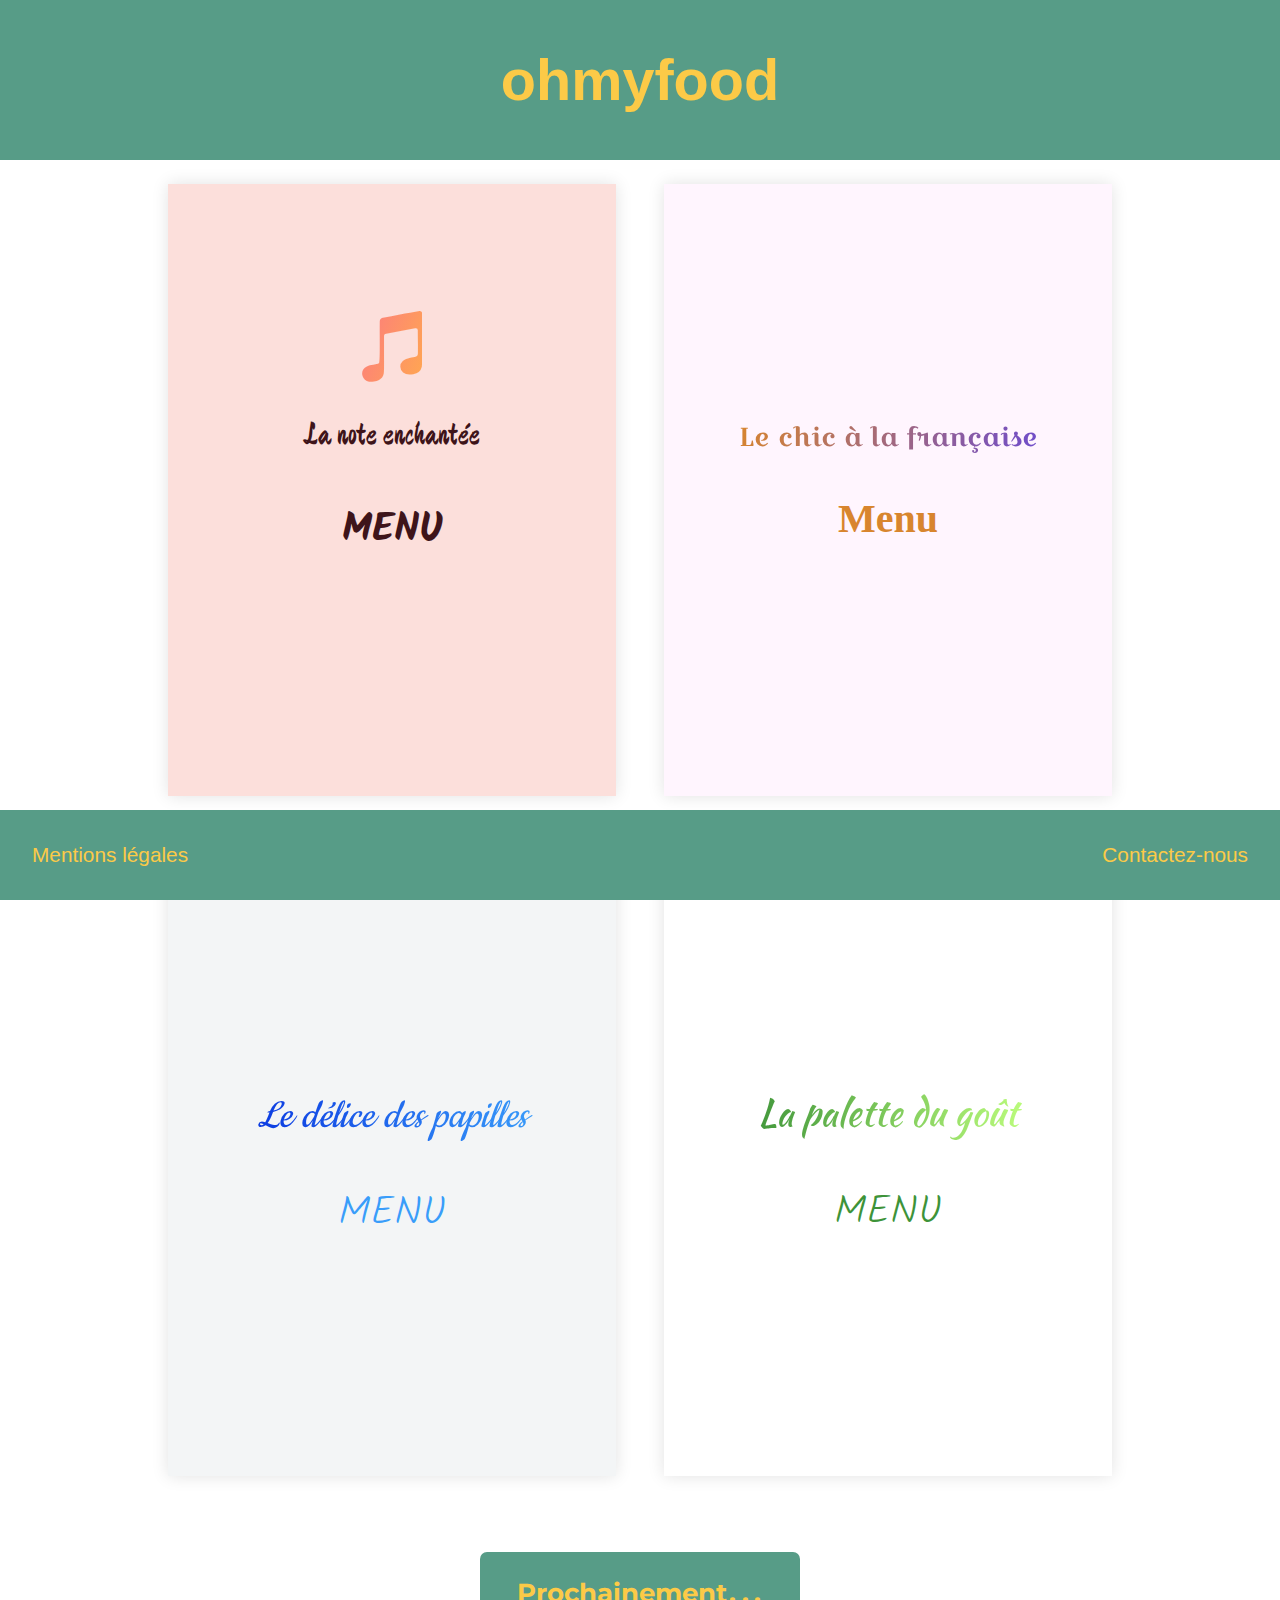
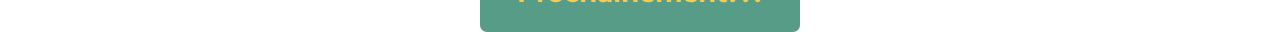
==== index.html @ c5dee018 "Projet ohmyfood" ====
<!DOCTYPE html>
<html lang="fr">
  <head>
    <meta charset="utf-8" />
    <title>Ohmyfood</title>
    <meta name="description" content="Carte du restaurant gastronomique Le délice des papilles"/>
    <meta name="viewport" content="width=device-width, initial-scale=1.0" />
    <link href="https://fonts.googleapis.com/css?family=Devonshire&display=swap" rel="stylesheet"/>
    <link href="https://fonts.googleapis.com/css?family=Croissant+One&display=swap" rel="stylesheet"/>
    <link href="https://fonts.googleapis.com/css?family=Cookie&display=swap" rel="stylesheet"/>
    <link href="https://fonts.googleapis.com/css?family=Kaushan+Script&display=swap" rel="stylesheet"/>
    <link href="https://fonts.googleapis.com/css?family=Montserrat&display=swap" rel="stylesheet"/>
    <link href="https://fonts.googleapis.com/css?family=Kalam:300&display=swap" rel="stylesheet"/>
    <link rel="stylesheet" href="https://use.fontawesome.com/releases/v5.1.0/css/all.css">
    <link rel="Stylesheet" href="style.css" />
  </head>

  <body>
    <div class="bloc">
      <header class="header">
        <a href="index.html"><h1>ohmyfood</h1></a>
      </header>
      <main class="section_menu">
        <section class="section_menu1">
          <a href="la-note-enchantee.html">
            <div class="animation_menu fabposition">
              <i class="fab fa-itunes-note"></i>
              <h2 class="titre_resto1_index">La note enchantée</h2>
              <h3 class="titre_menu1_index">Menu</h3>
            </div>
          </a>
        </section>

        <section class="section_menu2">
          <a href="le-chic-a-la-francaise.html">
            <div class="animation_menu">
              <h2 class="titre_resto2_index">Le chic à la française</h2>
              <h3 class="titre_menu2_index">Menu</h3>
            </div>
          </a>
        </section>

        <section class="section_menu3">
          <a href="le-delice-des-papilles.html">
            <div class="animation_menu">
              <h2 class="titre_resto3_index">Le délice des papilles</h2>
              <h3 class="titre_menu3_index">Menu</h3>
            </div>
          </a>
        </section>

        <section class="section_menu4">
          <a href="la-palette-du-gout.html">
            <div class="animation_menu">
              <h2 class="titre_resto4_index">La palette du goût</h2>
              <h3 class="titre_menu4_index">Menu</h3>
            </div>
          </a>
        </section>
      </main>

      <section class="prochainement">
        <h4>Prochainement</h4>
        <span>.</span>
        <span>.</span>
        <span>.</span>
      </section>

      <footer>
        <div class="footer">
          <a class="mention" href="#">Mentions légales</a>
          <a class="contact" href="#"
            >Contactez-nous</a>
        </div>
      </footer>
    </div>
  </body>
</html>
---- style.css ----
/*----------MIXIN DE STYLE (CADRE MENU DE L'INDEX ET CADRE MENU INDIVIDUEL)-------------*/
/*----------MIXIN DES ANIMATIONS-------------*/
/*------------ EFFET ZOOM DES MENUS DE INDEX-------------- */
@keyframes zoom_menu {
  0% {
    opacity: 1;
    transform: scale(1);
  }
  100% {
    opacity: 0.6;
    transform: scale(1.2);
  }
}
/*----------- POINTS DE SUSPENSION ----------------*/
@keyframes points {
  0% {
    opacity: 1;
  }
  100% {
    opacity: 0;
  }
}
/*------------ EFFET ZOOM DES MENUS DE INDEX-------------- */
.section_menu a:hover {
  animation: zoom_menu 2s forwards;
}
/*----------- ANIMATION 3 POINTS DE PROCHAINEMENT ----------------*/
.prochainement span {
  margin: 0.1em;
  font-weight: bold;
  animation: points;
  animation-duration: 2s;
  animation-iteration-count: infinite;
  animation-timing-function: ease-in-out;
}
.prochainement span:nth-child(2) {
  animation-delay: 0.7s;
}
.prochainement span:nth-child(3) {
  animation-delay: 1.4s;
}

/*----------- SOULIGNEMENT DES SERVICES DE CHAQUE MENU ----------------*/
.service h3:after {
  content: "";
  position: absolute;
  width: 0;
  height: 2px;
  display: block;
  margin-top: 5px;
  right: 0;
  background: black;
  transition: width 0.7s ease;
  -webkit-transition: width 0.7s ease;
}
.service h3:hover:after {
  width: 100%;
  left: 0;
}

/*------------------GENERAL-------------------------*/
html, body {
  margin: 0;
  padding: 0;
}

a {
  text-decoration: none;
}

.bloc {
  width: 100%;
  height: 1600px;
  margin: 0;
  font-family: sans-serif;
}

/*--------------------HEADER-------------------------*/
.header {
  height: 10%;
  background-color: #579c87;
  text-align: center;
  margin: 0;
  color: #fcca47;
  display: flex;
  align-items: center;
  justify-content: center;
}

.header h1, .header p {
  color: #fcca47;
  text-decoration: none;
  font-weight: bold;
}
.header p ,header h1{
  font-size: 3.6rem;
}

/*-----------------------INDEX-------------------------*/
.section_menu {
  width: 100%;
  height: 85%;
  display: flex;
  flex-direction: row;
  justify-content: center;
  flex-wrap: wrap;
  margin: auto;
}

.section_menu1 {
  box-shadow: 0 0 1em #e2e2e2;
  width: 35%;
  height: 45%;
  margin: 1.5em 1.5em 1.5em 1.5em;
  display: flex;
  flex-direction: column;
  align-items: center;
  justify-content: center;
  text-decoration: none;
  text-align: center;
  background-color: #fcdfdb;
}
.fab {
  background: -webkit-linear-gradient(340deg, #fc7b7f, #ffa751);
  -webkit-text-fill-color: transparent;
  -webkit-background-clip: text;
  margin-top: 0.1em;
  font-size: 5em;
  color: #3e141a;
}
.fabposition {
  margin-top: -5em;
}

.section_menu1 .titre_resto1_index {
  font-family: "Devonshire", cursive;
  color: #3e141a;
  font-size: 2rem;
  font-weight: lighter;
}

.section_menu2 {
  box-shadow: 0 0 1em #e2e2e2;
  width: 35%;
  height: 45%;
  margin: 1.5em 1.5em 1.5em 1.5em;
  display: flex;
  flex-direction: column;
  align-items: center;
  justify-content: center;
  text-decoration: none;
  text-align: center;
  background-color: #fff5fe;
}

.section_menu3 {
  box-shadow: 0 0 1em #e2e2e2;
  width: 35%;
  height: 45%;
  margin: 1.5em 1.5em 1.5em 1.5em;
  display: flex;
  flex-direction: column;
  align-items: center;
  justify-content: center;
  text-decoration: none;
  text-align: center;
  background-color: #f3f5f6;
}

.section_menu4 {
  box-shadow: 0 0 1em #e2e2e2;
  width: 35%;
  height: 45%;
  margin: 1.5em 1.5em 1.5em 1.5em;
  display: flex;
  flex-direction: column;
  align-items: center;
  justify-content: center;
  text-decoration: none;
  text-align: center;
  background-color: #fff;
}

.titre_resto2_index,
.titre_resto2 {
  font-family: "Croissant one", cursive;
  font-size: 1.6rem;
  color: #d8852e;
  background: -webkit-linear-gradient(340deg, #d8852e, #6e4ccc);
  -webkit-text-fill-color: transparent;
  -webkit-background-clip: text;
  font-weight: lighter;
}

.titre_resto3_index,
.titre_resto3 {
  font-family: "Cookie", cursive;
  font-size: 2.8rem;
  color: #0936e0;
  background: -webkit-linear-gradient(left, #0936e0, #399dfa);
  -webkit-text-fill-color: transparent;
  -webkit-background-clip: text;
  font-weight: lighter;
  font-style: italic;
  padding-left: 1rem;
  padding-right: 1rem;
}

.titre_resto4_index,
.titre_resto4 {
  font-family: "Kaushan script", cursive;
  font-size: 2.3rem;
  color: #3d9339;
  background: -webkit-linear-gradient(left, #3d9339, #bfff7e);
  -webkit-text-fill-color: transparent;
  -webkit-background-clip: text;
  font-weight: lighter;
  padding-left: 1rem;
  padding-right: 1rem;
}

.titre_menu1_index,
.titre_menu3_index,
.titre_menu4_index {
  font-family: "segoe print", "Kalam", sans-serif;
  font-size: 2.5rem;
  text-transform: uppercase;
  color: #3e141a;
}

.titre_menu2_index {
  font-family: "bell mt", serif;
  font-size: 2.5rem;
  color: #d8852e;
}

.titre_menu3_index {
  color: #399dfa;
  font-weight: lighter;
}

.titre_menu4_index {
  color: #3d9339;
  font-weight: lighter;
}

/*-----------------------PAGE MENU---------------------*/
/*----------PAGE MENU ELEMENT COMMUN------------*/
.service {
  height: 5rem;
  display: flex;
  flex-direction: row;
  align-items: center;
  justify-content: space-between;
  margin-left: 4rem;
  margin-right: 4rem;
}
.service h3 {
  font-size: 1.5rem;
  position: relative;
}

.restaurant {
  text-align: center;

}

.restaurant_h1 {
  font-size: 2rem;
  margin-top: 3rem;
  text-align: center;
}

.recette {
  margin-left: 4rem;
  margin-right: 1rem;
}

.prix {
  margin-right: 4rem;
  font-weight: bold;
}

.plat {
  display: flex;
  flex-direction: row;
  justify-content: space-between;
}

/*--------------PAGE MENU 1--------------*/

.titre_menu1 {
  font-family: "Devonshire", cursive;
  font-size: 3rem;
  font-weight: lighter;
  margin-top: 1rem;
  margin-bottom: 1rem;
}
.bande1_menu1 {
  -webkit-clip-path: polygon(52% 37%, 72% 38%, 100% 39%, 100% 40%, 77% 40%, 65% 39%, 36% 40%, 0 39%, 0 38%, 30% 38%);
  clip-path: polygon(52% 37%, 72% 38%, 100% 39%, 100% 40%, 77% 40%, 65% 39%, 36% 40%, 0 39%, 0 38%, 30% 38%);
  background-color: #3e141a;
  width: 30%;
  height: 300%;
  margin-left: 0em;
  margin-top: 3em;
}

.bande2_menu1 {
  -webkit-clip-path: polygon(52% 37%, 72% 38%, 100% 39%, 100% 40%, 77% 40%, 65% 39%, 36% 40%, 0 39%, 0 38%, 30% 38%);
  clip-path: polygon(52% 37%, 72% 38%, 100% 39%, 100% 40%, 77% 40%, 65% 39%, 36% 40%, 0 39%, 0 38%, 30% 38%);
  background-color: #3e141a;
  width: 30%;
  height: 300%;
  margin-left: 0em;
  margin-top: 3em;
}

.carte_menu1 {
  width: 65%;
  margin: 1em auto 10em auto;
  font-family: "segoe print", "Kalam", sans-serif;
  box-shadow: 0 0 1em #e2e2e2;
  background-color: #fcdfdb;
  color: #3e141a;
}
.menu1_end {
  display: flex;
  flex-direction: row;
  align-items: center;
  justify-content: center;
  margin-top: 3em;
  margin-bottom: 2em;
}
.menu1_end h2 {
  font-family: "Devonshire", cursive;
  font-size: 2.5rem;
  font-weight: lighter;
}

/*-------------PAGE MENU 2--------------*/
.carte_menu2 {
  width: 65%;
  margin: auto;
  padding-bottom: 6em;
  font-family: "segoe print", "Kalam", sans-serif;
  box-shadow: 0 0 1em #e2e2e2;
  background-color: #fff5fe;
  font-family: "bell mt", serif;
  font-size: 1.3rem;
}

.bande1_menu2 {
  display: block;
  -webkit-clip-path: polygon(87% 46%, 100% 50%, 87% 54%, 0% 50%);
  clip-path: polygon(87% 46%, 100% 50%, 87% 54%, 0% 50%);
   width: 30%;
  height: 300%;
  margin-left: 0em;
  margin-top: 0em;
}
.bande2_menu2 {
  display: block;
  -webkit-clip-path: polygon(13% 46%, 100% 50%, 13% 54%, 0% 50%);
  clip-path: polygon(13% 46%, 100% 50%, 13% 54%, 0% 50%);
  width: 30%;
  height: 300%;
  margin-left: 0em;
  margin-top: 0em;
}

.bande_menu2_color1 {
  background-color: #d8852e;
}
.bande_menu2_color2 {
  background-color: #a56799;
}
.bande_menu2_color3 {
  background-color: #6e4ccc;
}

.carte_menu2 .service {
  margin-left: 1rem;
  margin-right: 1rem;
}
.carte_menu2 .recette {
  margin-left: 8rem;
}
.carte_menu2 .prix {
  margin-right: 8rem;
}
.carte_menu2 .service h3 {
  font-size: 1.4rem;
}

.titre_resto2 {
  font-size: 3rem;
  margin-top: 3rem;
  padding-top: 6rem;
  margin-bottom: 6rem;
}

.soustitre1_menu2, .color1 {
  color: #d8852e;
}

.soustitre2_menu2, .color2 {
  color: #a56799;
}

.soustitre3_menu2, .color3{
  color: #6e4ccc;
}


/*---------------PAGE MENU 3--------------------------*/
.titre_resto3 {
  font-size: 4rem;
  margin-top: 3rem;
  padding-top: 4rem;
  margin-bottom: 4rem;
}

.carte_menu3 {
  width: 65%;
  margin: auto;
  padding-bottom: 5em;
  font-family: "segoe print", "Kalam", sans-serif;
  box-shadow: 0 0 1em #e2e2e2;
  background-color: #f3f5f6;
  font-size: 1.1rem;
}
.carte_menu3 .service h3 {
  font-size: 1.3rem;
}

.bande1_menu3 {
  display: block;
  clip-path: polygon(48% 45%, 96% 45%, 100% 50%, 12% 50%, 6% 47%, 2% 44%, 0% 41%, 9% 45%);
  -webkit-clip-path: polygon(48% 45%, 96% 45%, 100% 50%, 12% 50%, 6% 47%, 2% 44%, 0% 41%, 9% 45%);
  width: 38%;
  height: 150%;
  margin-left: -3em;
  margin-top: 0.4em;
  background-color: #0936e0;
}
.bande2_menu3 {
  display: block;
  clip-path: polygon(94% 41%, 89% 44%, 83% 45%, 37% 45%, 1% 45%, 0% 50%, 71% 50%, 86% 49%, 91% 46%, 94% 44%, 96% 39%);
  -webkit-clip-path: polygon(94% 41%, 89% 44%, 83% 45%, 37% 45%, 1% 45%, 0% 50%, 71% 50%, 86% 49%, 91% 46%, 94% 44%, 96% 39%);
  width: 38%;
  height: 150%;
  margin-right: -4em;
  margin-top: 0.4em;
  background-color: #0936e0;
}
/*---------------PAGE MENU 4--------------------*/
.titre_resto4 {
  font-size: 3.5rem;
  margin-top: 3rem;
  padding-top: 4rem;
  margin-bottom: 4rem;
}

.carte_menu4 {
  width: 65%;
  margin: auto;
  padding-bottom: 5em;
  font-family: "segoe print", "Kalam", sans-serif;
  box-shadow: 0 0 1em #e2e2e2;
  background-color: #fff;
  font-size: 1rem;
}
.carte_menu4 .service h3 {
  font-size: 1.4rem;
}

.bande1_menu4{
  display: block;
  -webkit-clip-path: polygon(100% 41%, 75% 39%, 55% 40%, 44% 40%, 26% 39%, 11% 40%, 0 39%, 0 43%, 10% 43%, 25% 43%, 36% 42%, 58% 43%, 69% 42%, 81% 43%, 100% 43%);
  clip-path: polygon(100% 41%, 75% 39%, 55% 40%, 44% 40%, 26% 39%, 11% 40%, 0 39%, 0 43%, 10% 43%, 25% 43%, 36% 42%, 58% 43%, 69% 42%, 81% 43%, 100% 43%);
  width: 38%;
  height: 150%;
  margin-left: -2em;
  margin-top: 1.2em;
  background: -webkit-linear-gradient(left, #3d9339, #bfff7e);

}
.bande2_menu4{
  display: block;
  -webkit-clip-path: polygon(100% 40%, 75% 39%, 55% 39%, 44% 40%, 26% 39%, 11% 40%, 0 39%, 0 43%, 10% 43%, 25% 43%, 36% 42%, 58% 43%, 69% 42%, 81% 43%, 100% 46%);
  clip-path: polygon(100% 40%, 75% 39%, 55% 39%, 44% 40%, 26% 39%, 11% 40%, 0 39%, 0 43%, 10% 43%, 25% 43%, 36% 42%, 58% 43%, 69% 42%, 81% 43%, 100% 46%);
  width: 38%;
  height: 150%;
  margin-right: -2em;
  margin-top: 1.2em;
  background: -webkit-linear-gradient(right, #3d9339, #bfff7e);
}

/*---------------PROCHAINEMENT-------------------------*/
.prochainement {
  width: 25%;
  height: 5%;
  background-color: #579c87;
  color: #fcca47;
  font-size: 1.6rem;
  text-align: center;
  margin: 2rem auto 10rem auto;
  border-radius: 7px;
  display: flex;
  flex-direction: row;
  align-items: center;
  justify-content: center;
  font-family: "Montserrat", sans-serif;
}

/*---------------MENTIONS-------------------*/
.mention {
  text-align: center;
}

/*---------------FOOTER-------------------*/
.footer {
  width: 100%;
  height: 10%;
  background-color: #579c87;
  position: fixed;
  bottom: 0;
  left: 0;
  margin: 0;
  font-size: 1.3rem;
  display: flex;
  flex-direction: row;
  justify-content: space-between;
  align-items: center;
}

.mention {
  color: #fcca47;
  padding-left: 2rem;
}

.contact {
  color: #fcca47;
  padding-right: 2rem;
}



/*---------------------- media queries ------------------------*/

/********BREAKPOINTS********
Format tablette = 1024px
format smartphone = 500px
****************************/




/* Format Tablette classique: Augmentation des cadres des menus sur toutes les pages. Diminution de l'image de la note.
  Diminution de la police des titres et de "Prochainement". Augmentation du cadre de prochainement */
@media (max-width: 1024px) {


  .index_section_menu1,
  .index_section_menu2,
  .index_section_menu3,
  .index_section_menu4 {
    width: 45%;
    height: 45%;
    margin: 1rem auto;
  }

  .carte_menu1,
  .carte_menu2,
  .carte_menu3,
  .carte_menu4{
    width: 90%;
  }

  .titre_menu1_index,
  .titre_menu2_index,
  .titre_menu3_index,
  .titre_menu4_index {
    font-size: 2rem;
  }

  .titre_resto2_index {
    font-size: 1.5rem;
  }

  .titre_resto3_index {
    font-size: 2.5rem;
  }


  .service h3 {
    font-size: 1.4rem;
  }

  .carte_menu3 .service h3 {
    font-size: 1.2rem;
  }

  .carte_menu4 .service h3 {
    font-size: 1.2rem;
  }


  .prochainement {
    font-size: 1.2rem;
    width: 40%;
  }


}

/* Format Smartphone: Transformation des cadres des menus sur la page index.
     Diminution générale des polices, images et marges.
     Diminution de la police de "Prochainement" et augmentation du cadre */

@media (max-width: 500px) {

  .index_section_menu1,
  .index_section_menu2,
  .index_section_menu3,
  .index_section_menu4 {
    width: 90%;
    height: 22%;
  }

  .titre_menu1_index,
  .titre_menu2_index,
  .titre_menu3_index,
  .titre_menu4_index {
    font-size: 1rem;
  }

  .titre_resto2_index {
    font-size: 1.2rem;
  }
  .restaurant_h1 {
    font-size: 1.3rem;
  }
  .titre_resto1,
  .titre_resto2,
  .titre_resto3,
  .titre_resto4 {
    font-size: 1rem;
    margin: auto;
  }

  .service {
    margin-left: 0.7rem;
    margin-right: 0.7rem;
  }

  .carte_menu1 .service h3,
  .carte_menu2 .service h3,
  .carte_menu3 .service h3,
  .carte_menu4.service h3 {
    font-size: 1rem;
  }

  .recette {
    margin-left: 0.8rem;
    margin-right: 0.5rem;
    font-size: 0.9rem;
  }

  .prix {
    margin-right: 0.8rem;
    font-size: 0.9rem;
  }

  .carte_menu1 .recette {
    margin-left: 0.8rem;
    margin-right: 0.5rem;
    font-size: 1rem;
  }

  .carte_menu2 .prix {
    margin-right: 0.8rem;
    font-size: 1.1rem;
  }

  .resto_1_end h2 {
    font-size: 1.8rem;
  }
  .prochainement {
    font-size: 1.1rem;
    width: 60%;
  }
  .footer_lien {
    font-size: 1.1rem;
  }
  .mention {
    margin-right: 1rem;
    text-align: center;
  }

  .contact {
    margin-left: 1rem;
    text-align: center;
  }
}
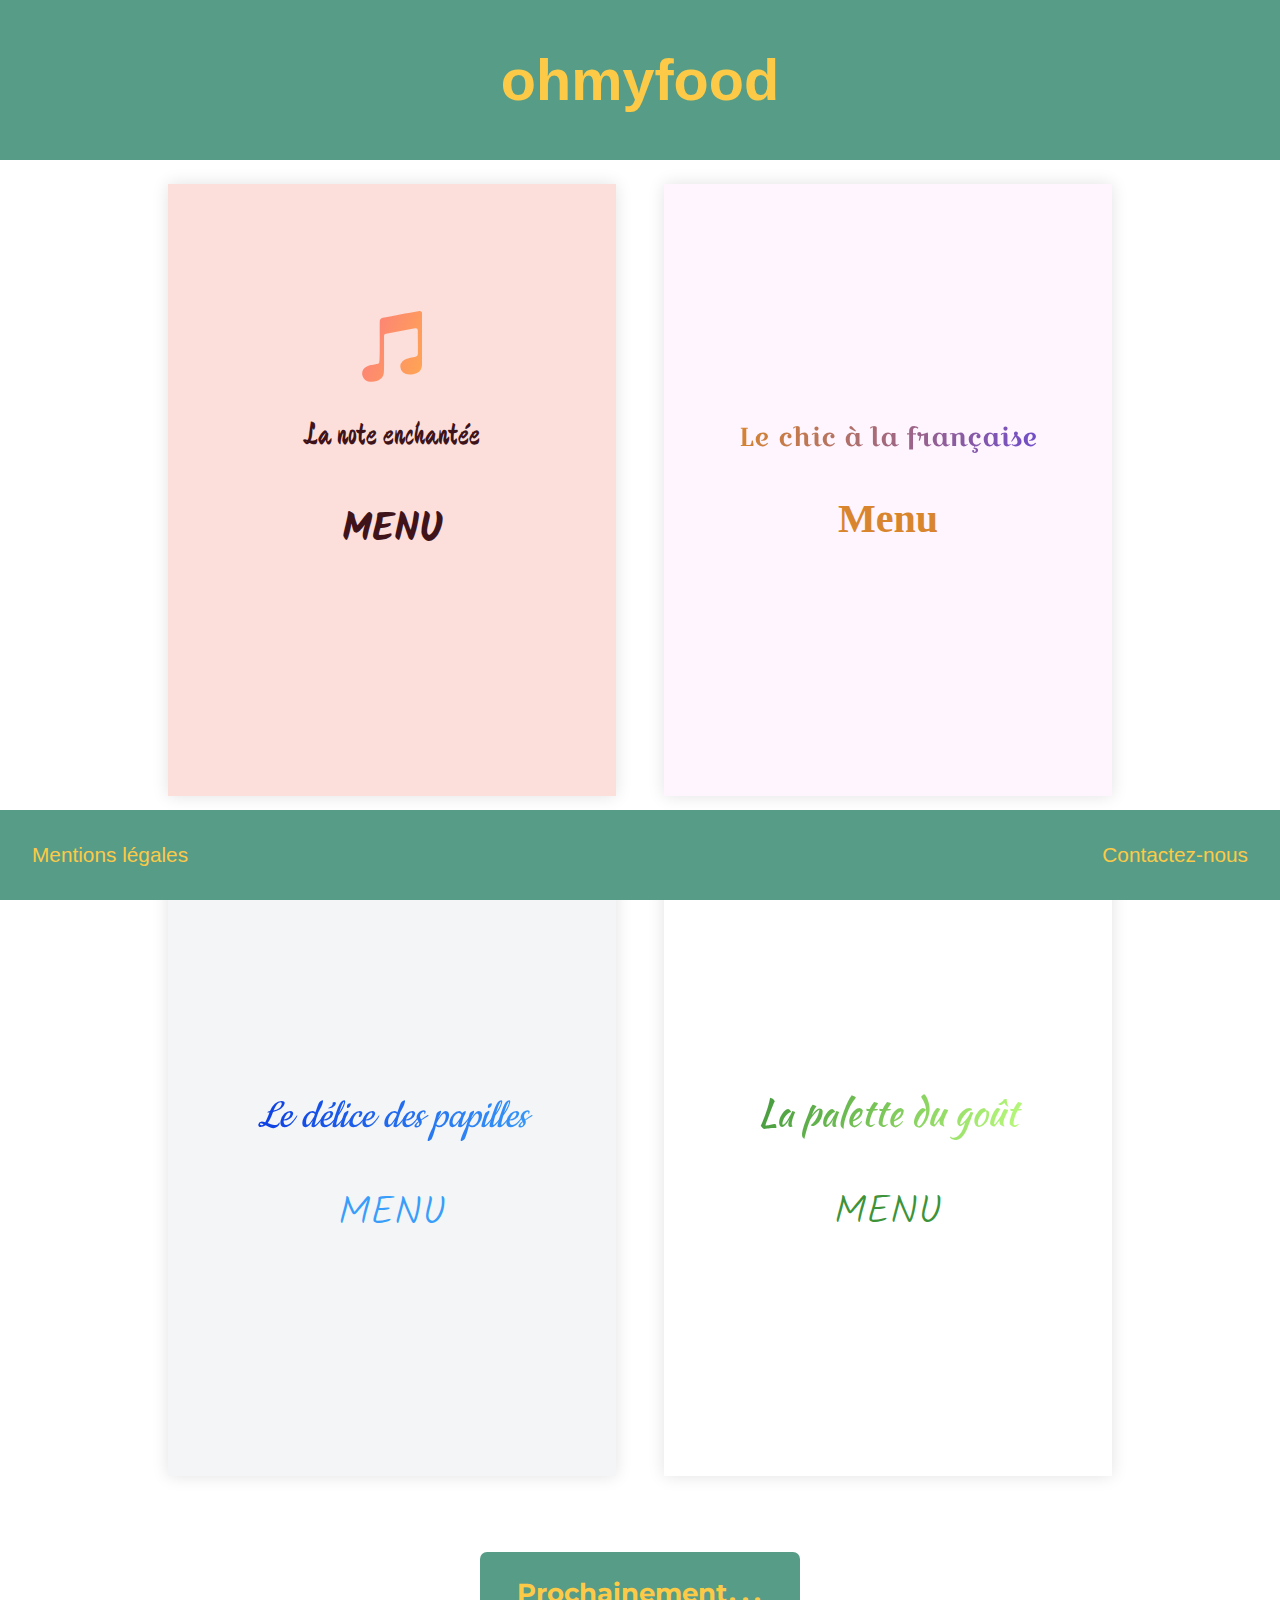
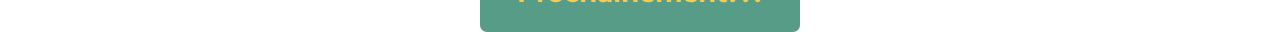
==== commit e4716e3c: "Modifications au niveau des balises" ====
--- a/index.html
+++ b/index.html
@@ -3,8 +3,8 @@
   <head>
     <meta charset="utf-8" />
     <title>Ohmyfood</title>
-    <meta name="description" content="Carte du restaurant gastronomique Le délice des papilles"/>
-    <meta name="viewport" content="width=device-width, initial-scale=1.0" />
+    <meta name="description" content="Réservez les plus grands restaurants de Paris"/>
+    <meta name="viewport" content="width=device-width, initial-scale=1" />
     <link href="https://fonts.googleapis.com/css?family=Devonshire&display=swap" rel="stylesheet"/>
     <link href="https://fonts.googleapis.com/css?family=Croissant+One&display=swap" rel="stylesheet"/>
     <link href="https://fonts.googleapis.com/css?family=Cookie&display=swap" rel="stylesheet"/>
--- a/style.css
+++ b/style.css
@@ -1,5 +1,4 @@
-/*----------MIXIN DE STYLE (CADRE MENU DE L'INDEX ET CADRE MENU INDIVIDUEL)-------------*/
-/*----------MIXIN DES ANIMATIONS-------------*/
+@charset "UTF-8";
 /*------------ EFFET ZOOM DES MENUS DE INDEX-------------- */
 @keyframes zoom_menu {
   0% {
@@ -181,8 +180,7 @@
   background-color: #fff;
 }
 
-.titre_resto2_index,
-.titre_resto2 {
+.titre_resto2_index {
   font-family: "Croissant one", cursive;
   font-size: 1.6rem;
   color: #d8852e;
@@ -192,12 +190,11 @@
   font-weight: lighter;
 }
 
-.titre_resto3_index,
-.titre_resto3 {
+.titre_resto3_index {
   font-family: "Cookie", cursive;
   font-size: 2.8rem;
   color: #0936e0;
-  background: -webkit-linear-gradient(left, #0936e0, #399dfa);
+  background: -webkit-linear-gradient(340deg, #0936e0, #399dfa);
   -webkit-text-fill-color: transparent;
   -webkit-background-clip: text;
   font-weight: lighter;
@@ -206,12 +203,11 @@
   padding-right: 1rem;
 }
 
-.titre_resto4_index,
-.titre_resto4 {
+.titre_resto4_index {
   font-family: "Kaushan script", cursive;
   font-size: 2.3rem;
   color: #3d9339;
-  background: -webkit-linear-gradient(left, #3d9339, #bfff7e);
+  background: -webkit-linear-gradient(340deg, #3d9339, #bfff7e);
   -webkit-text-fill-color: transparent;
   -webkit-background-clip: text;
   font-weight: lighter;
@@ -354,8 +350,8 @@
   display: block;
   -webkit-clip-path: polygon(87% 46%, 100% 50%, 87% 54%, 0% 50%);
   clip-path: polygon(87% 46%, 100% 50%, 87% 54%, 0% 50%);
-   width: 30%;
-  height: 300%;
+  width: 35%;
+  height: 250%;
   margin-left: 0em;
   margin-top: 0em;
 }
@@ -363,8 +359,8 @@
   display: block;
   -webkit-clip-path: polygon(13% 46%, 100% 50%, 13% 54%, 0% 50%);
   clip-path: polygon(13% 46%, 100% 50%, 13% 54%, 0% 50%);
-  width: 30%;
-  height: 300%;
+  width: 35%;
+  height: 250%;
   margin-left: 0em;
   margin-top: 0em;
 }
@@ -382,15 +378,16 @@
 .carte_menu2 .service {
   margin-left: 1rem;
   margin-right: 1rem;
-}
+}/*
 .carte_menu2 .recette {
   margin-left: 8rem;
 }
 .carte_menu2 .prix {
   margin-right: 8rem;
-}
+}*/
 .carte_menu2 .service h3 {
   font-size: 1.4rem;
+  text-align: center;
 }
 
 .titre_resto2 {
@@ -415,10 +412,16 @@
 
 /*---------------PAGE MENU 3--------------------------*/
 .titre_resto3 {
+  font-family: "Cookie", cursive;
   font-size: 4rem;
+  font-weight: lighter;
   margin-top: 3rem;
   padding-top: 4rem;
   margin-bottom: 4rem;
+  color: #0936e0;
+  background: -webkit-linear-gradient(340deg, #2b00ff, #63edff);
+  -webkit-text-fill-color: transparent;
+  -webkit-background-clip: text;
 }
 
 .carte_menu3 {
@@ -442,7 +445,6 @@
   height: 150%;
   margin-left: -3em;
   margin-top: 0.4em;
-  background-color: #0936e0;
 }
 .bande2_menu3 {
   display: block;
@@ -452,7 +454,18 @@
   height: 150%;
   margin-right: -4em;
   margin-top: 0.4em;
-  background-color: #0936e0;
+}
+
+.bande_menu3_color1 {
+  background-color: #2b00ff;
+}
+
+.bande_menu3_color2 {
+  background-color: #0066ff;
+}
+
+.bande_menu3_color3{
+  background-color: #009dff;
 }
 /*---------------PAGE MENU 4--------------------*/
 .titre_resto4 {
@@ -551,30 +564,33 @@
 
 /********BREAKPOINTS********
 Format tablette = 1024px
-format smartphone = 500px
+format smartphone = 768px
 ****************************/
 
 
 
 
-/* Format Tablette classique: Augmentation des cadres des menus sur toutes les pages. Diminution de l'image de la note.
+/* Format Tablette classique: Augmentation des cadres des menus sur toutes les pages.
   Diminution de la police des titres et de "Prochainement". Augmentation du cadre de prochainement */
 @media (max-width: 1024px) {
 
 
-  .index_section_menu1,
-  .index_section_menu2,
-  .index_section_menu3,
-  .index_section_menu4 {
+  .section_menu1,
+  .section_menu2,
+  .section_menu3,
+  .section_menu4 {
     width: 45%;
     height: 45%;
     margin: 1rem auto;
   }
 
+  .fabposition {
+  margin-top: -1em;
+  }
   .carte_menu1,
   .carte_menu2,
   .carte_menu3,
-  .carte_menu4{
+  .carte_menu4 {
     width: 90%;
   }
 
@@ -606,29 +622,48 @@
     font-size: 1.2rem;
   }
 
+  .bande1_menu3 {
+  display: block;
+  clip-path: polygon(48% 45%, 96% 45%, 100% 50%, 12% 50%, 6% 47%, 2% 44%, 0% 41%, 9% 45%);
+  -webkit-clip-path: polygon(48% 45%, 96% 45%, 100% 50%, 12% 50%, 6% 47%, 2% 44%, 0% 41%, 9% 45%);
+  width: 38%;
+  height: 150%;
+  }
+  .bande2_menu3 {
+  display: block;
+  clip-path: polygon(94% 41%, 89% 44%, 83% 45%, 37% 45%, 1% 45%, 0% 50%, 71% 50%, 86% 49%, 91% 46%, 94% 44%, 96% 39%);
+  -webkit-clip-path: polygon(94% 41%, 89% 44%, 83% 45%, 37% 45%, 1% 45%, 0% 50%, 71% 50%, 86% 49%, 91% 46%, 94% 44%, 96% 39%);
+  width: 38%;
+  height: 150%;
+  }
+
 
   .prochainement {
     font-size: 1.2rem;
     width: 40%;
   }
+  
 
 
 }
 
 /* Format Smartphone: Transformation des cadres des menus sur la page index.
-     Diminution générale des polices, images et marges.
+     Diminution générale des polices et marges.
      Diminution de la police de "Prochainement" et augmentation du cadre */
 
-@media (max-width: 500px) {
-
-  .index_section_menu1,
-  .index_section_menu2,
-  .index_section_menu3,
-  .index_section_menu4 {
+@media (max-width: 768px) {
+
+  .section_menu1,
+  .section_menu2,
+  .section_menu3,
+  .section_menu4 {
     width: 90%;
     height: 22%;
   }
 
+  .fabposition {
+  margin-top: 0em;
+  }
   .titre_menu1_index,
   .titre_menu2_index,
   .titre_menu3_index,
@@ -658,7 +693,7 @@
   .carte_menu1 .service h3,
   .carte_menu2 .service h3,
   .carte_menu3 .service h3,
-  .carte_menu4.service h3 {
+  .carte_menu4 .service h3 {
     font-size: 1rem;
   }
 
@@ -704,3 +739,4 @@
     text-align: center;
   }
 }
+
